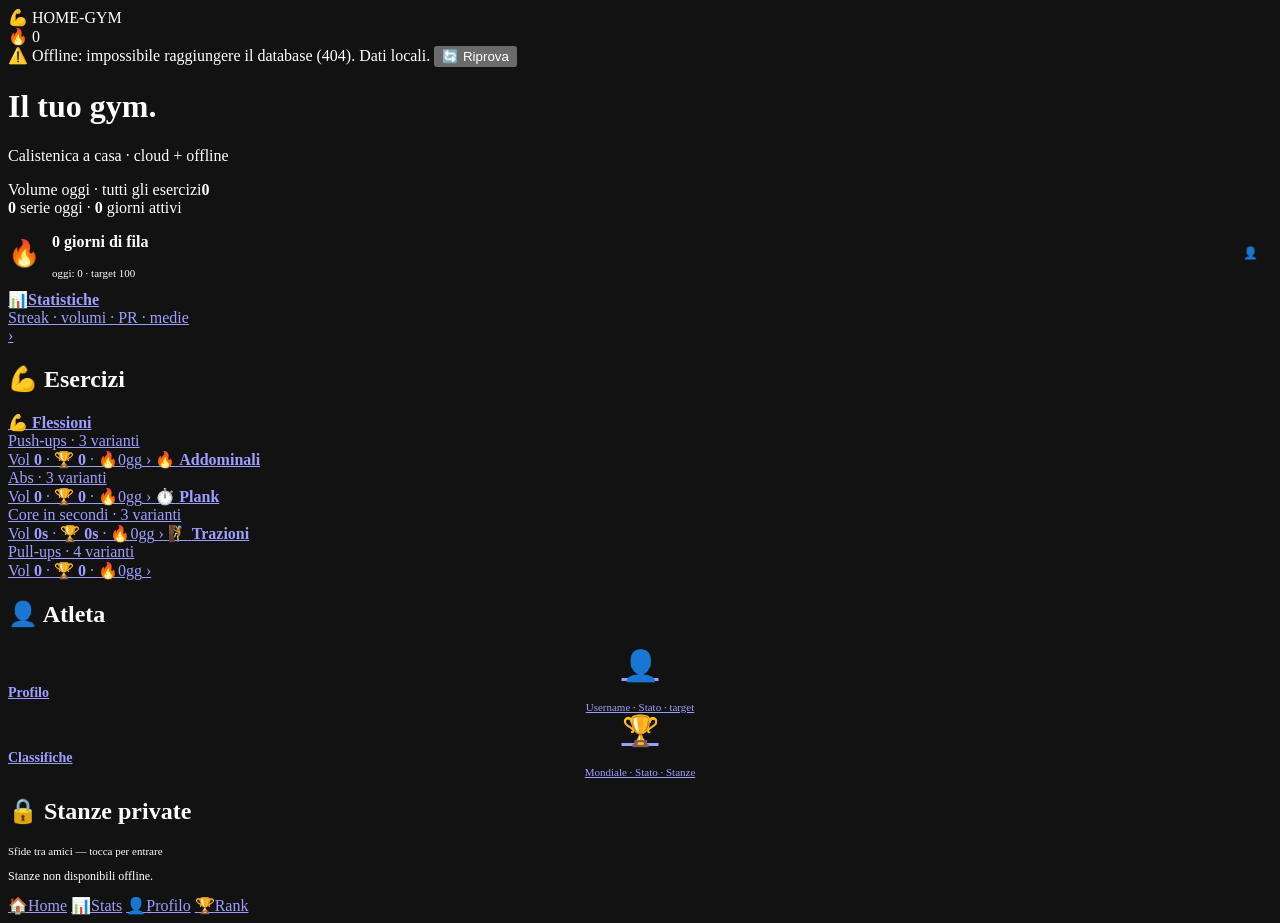
==== public/index.html @ ecb2781e "feat: stat mini app allineate a PUSH-UP (PR con data, miglior giornata) - ordine sezioni come PUSH-U" ====
<!DOCTYPE html>
<html lang="it">
<head>
<meta charset="UTF-8" />
<meta name="viewport" content="width=device-width, initial-scale=1, viewport-fit=cover" />
<meta name="theme-color" content="#04060c" />
<meta name="description" content="HOME-GYM · Calistenica a casa: flessioni, addominali, plank, trazioni." />
<meta name="mobile-web-app-capable" content="yes" />
<meta name="apple-mobile-web-app-capable" content="yes" />
<meta name="apple-mobile-web-app-status-bar-style" content="black-translucent" />
<meta name="apple-mobile-web-app-title" content="HOME-GYM" />
<meta name="color-scheme" content="dark" />
<link rel="manifest" href="/manifest.webmanifest" />
<link rel="icon" href="/favicon.ico" sizes="any" />
<link rel="icon" href="/favicon-32.png" type="image/png" sizes="32x32" />
<link rel="icon" href="/icon-192.png" type="image/png" sizes="192x192" />
<link rel="apple-touch-icon" href="/apple-touch-icon.png" />
<title>HOME-GYM · Home</title>
<link rel="stylesheet" href="app.css?v=4" />
</head>
<body data-page="home">
<div id="app">
  <div class="topbar"><div class="logo">💪 HOME-<span>GYM</span></div><div class="streak-pill" id="streakPill">🔥 0</div></div>
  <div id="banner" class="hidden card warn"></div>
  <h1>Il tuo <span class="glow-lime">gym.</span></h1>
  <p class="sub">Calistenica a casa · cloud + offline</p>
  <div class="card hero"><span class="lbl">Volume oggi · tutti gli esercizi</span><b id="heroDay">0</b><div class="meta" id="heroMeta"></div></div>
  <div class="card" id="streakStrip" style="display:flex;align-items:center;gap:12px"></div>
  <a href="stats.html" class="card cardlink excard"><span class="eicon">📊</span><span class="ebody"><b>Statistiche</b><span class="esub" id="homeStatsSub" style="display:block">Streak · volumi · PR · medie</span></span><span class="go">›</span></a>
  <h2>💪 Esercizi</h2>
  <div class="exgrid" id="homeGrid"></div>
  <h2>👤 Atleta</h2>
  <div class="grid2">
    <a href="profile.html" class="card cardlink" style="text-align:center"><div style="font-size:30px">👤</div><b style="font-size:14px">Profilo</b><div class="mu" style="font-size:11px">Username · Stato · target</div></a>
    <a href="rank.html" class="card cardlink" style="text-align:center;border-color:rgba(163,230,53,.4)"><div style="font-size:30px">🏆</div><b style="font-size:14px">Classifiche</b><div class="mu" style="font-size:11px">Mondiale · Stato · Stanze</div></a>
  </div>
  <h2>🔒 Stanze private</h2>
  <div class="card"><p class="mu" style="font-size:11px">Sfide tra amici — tocca per entrare</p><div id="roomsHome" style="margin-top:8px"></div></div>
</div>
<nav class="tabbar"><div>
  <a href="index.html" class="on"><span>🏠</span>Home</a>
  <a href="stats.html"><span>📊</span>Stats</a>
  <a href="profile.html"><span>👤</span>Profilo</a>
  <a href="rank.html"><span>🏆</span>Rank</a>
</div></nav>
<div id="toast"></div>
<script src="app.js?v=12"></script>
</body>
</html>
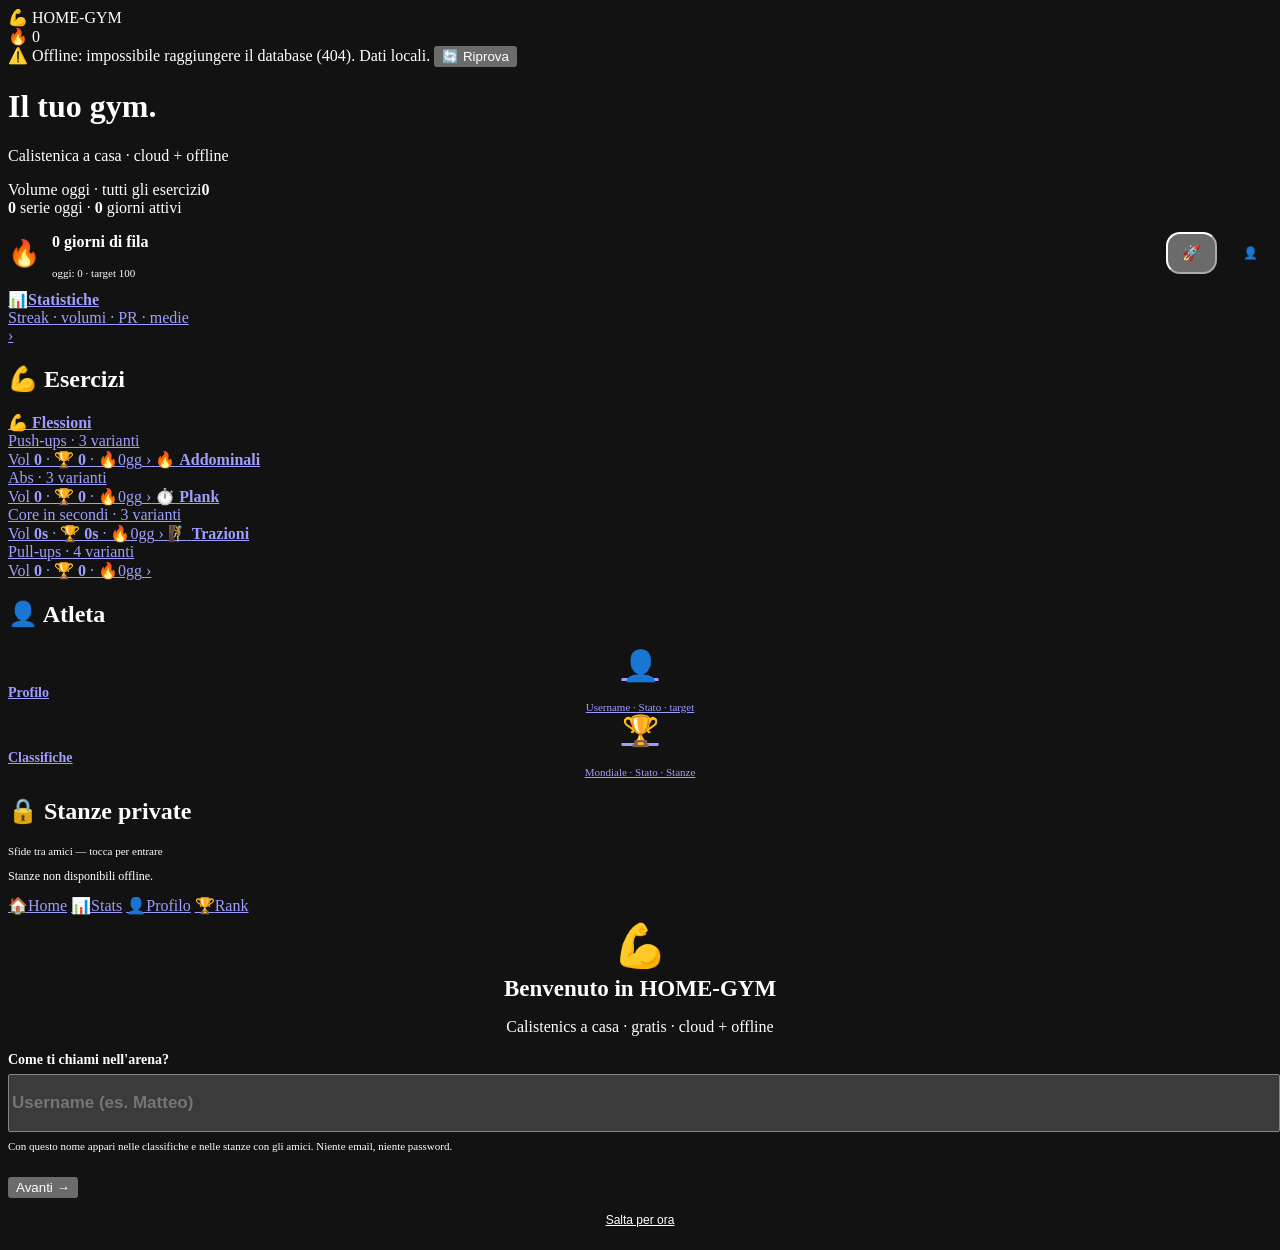
==== commit e518ed2c: "feat: onboarding primo avvio, condivisione Web Share, invita amici nelle stanze (cache v15) Overlay " ====
--- a/public/index.html
+++ b/public/index.html
@@ -44,6 +44,6 @@
   <a href="rank.html"><span>🏆</span>Rank</a>
 </div></nav>
 <div id="toast"></div>
-<script src="app.js?v=12"></script>
+<script src="app.js?v=15"></script>
 </body>
 </html>
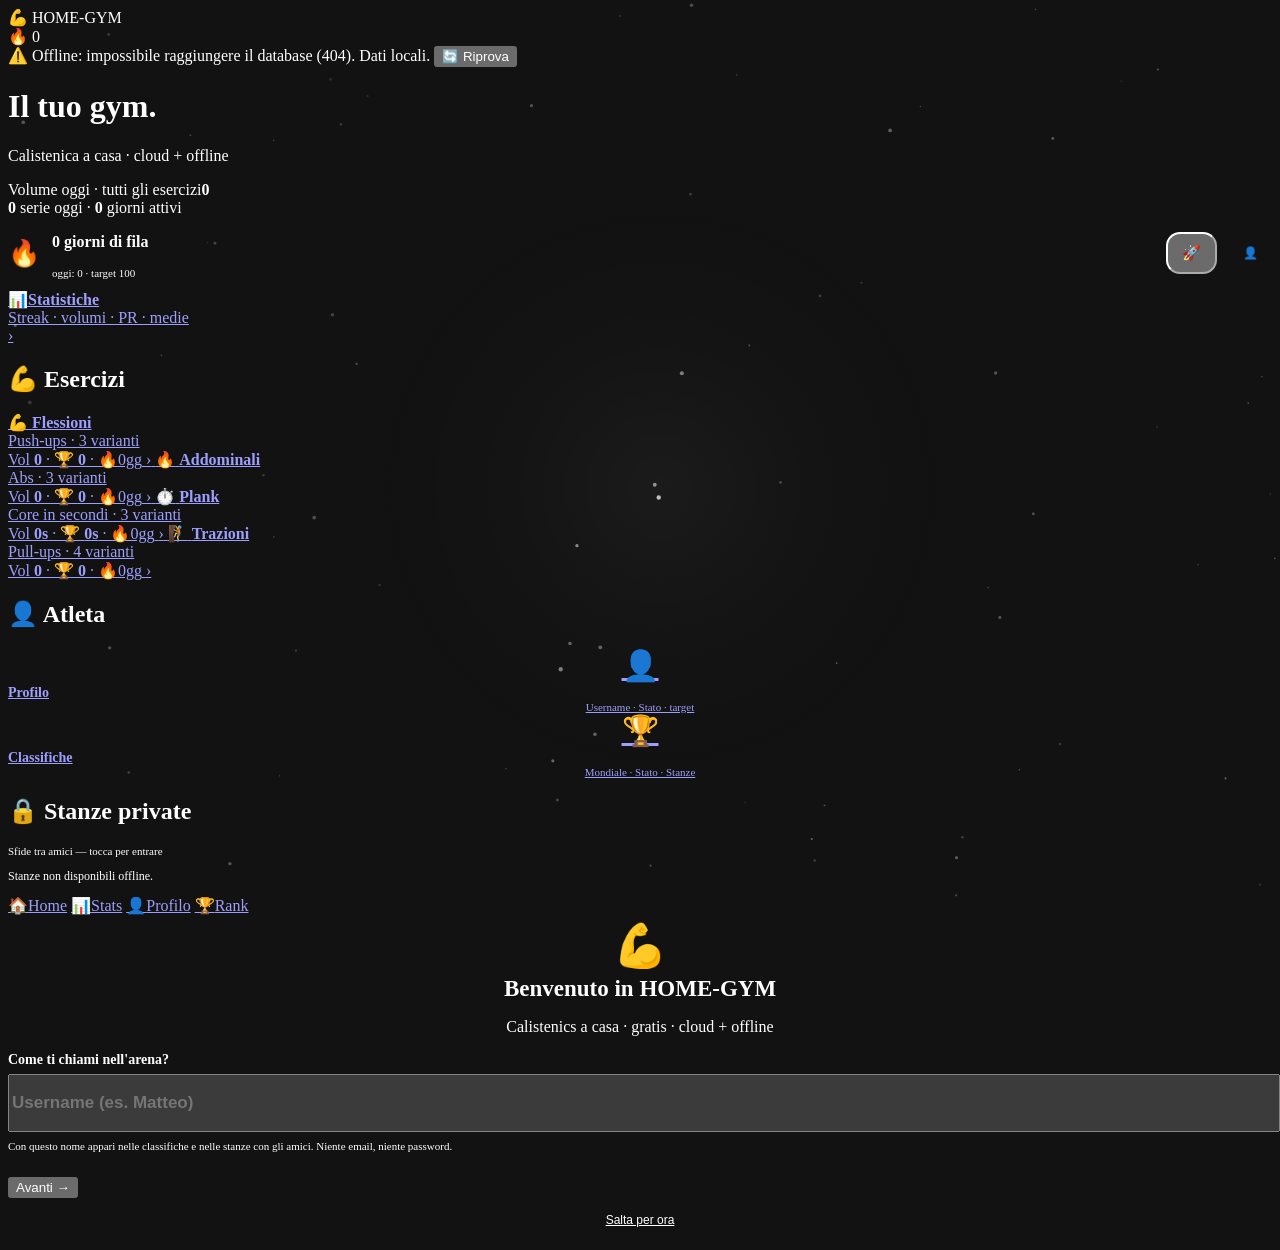
==== commit 5d957a16: "app: sfondo vivo con puntini bianchi + luce mouse su tutte le 8 pagine (app.js v19, sw v20)" ====
--- a/public/index.html
+++ b/public/index.html
@@ -44,6 +44,9 @@
   <a href="rank.html"><span>🏆</span>Rank</a>
 </div></nav>
 <div id="toast"></div>
-<script src="app.js?v=15"></script>
+<script>window.va = window.va || function () { (window.vaq = window.vaq || []).push(arguments); };</script>
+<script defer src="/_vercel/insights/script.js"></script>
+<script src="design/bg-fx.js?v=2"></script>
+<script src="app.js?v=19"></script>
 </body>
 </html>
